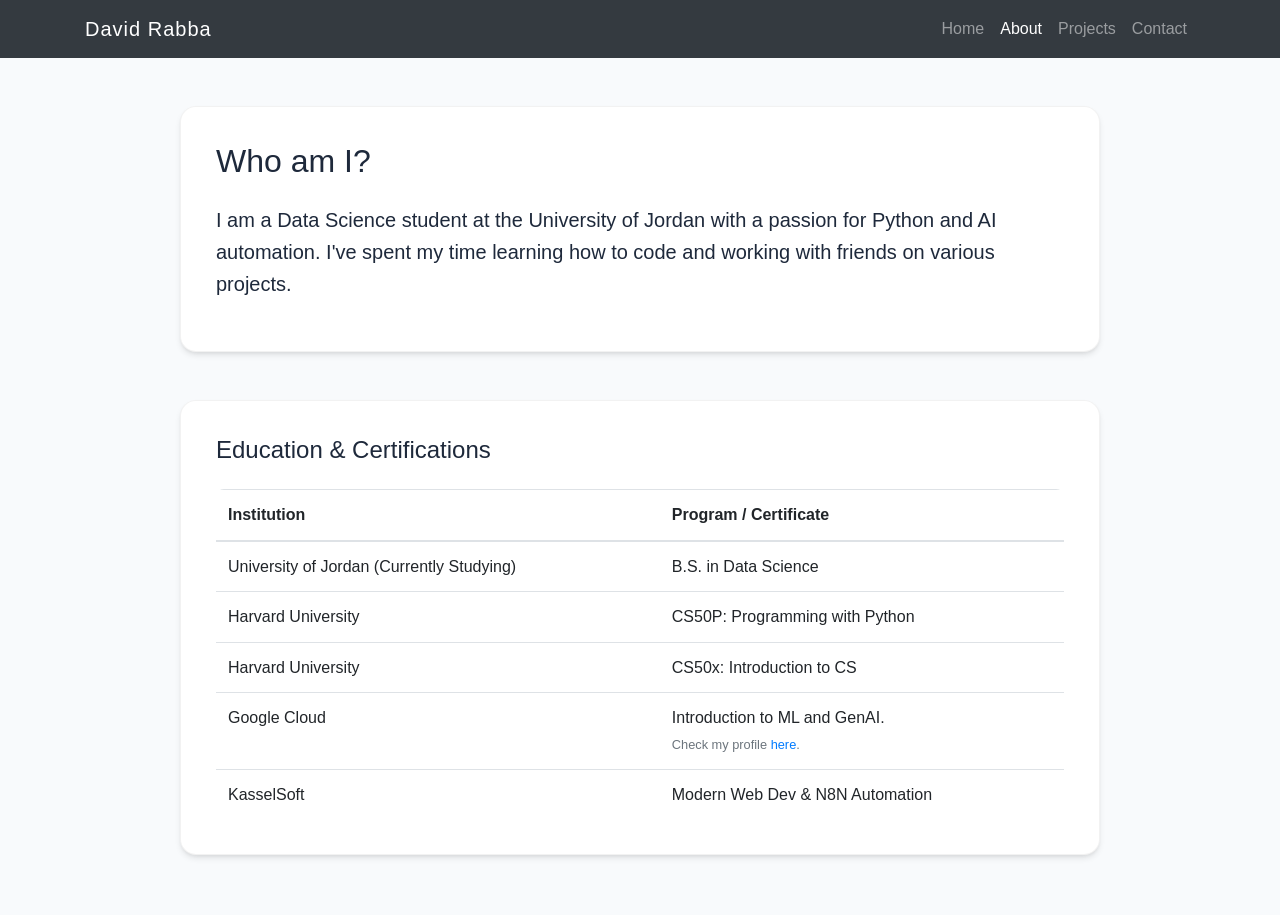
==== about.html @ 77c3aafe "Initial portfolio commit" ====
<!DOCTYPE html>
<html lang="en">

<head>
    <meta charset="UTF-8">
    <meta name="viewport" content="width=device-width, initial-scale=1.0">
    <link rel="stylesheet" href="https://cdn.jsdelivr.net/npm/bootstrap@4.5.3/dist/css/bootstrap.min.css">
    <link rel="stylesheet" href="https://cdnjs.cloudflare.com/ajax/libs/animate.css/4.1.1/animate.min.css" />
    <link rel="stylesheet" href="styles.css">
    <title>About Me</title>
</head>

<body>

    <nav class="navbar navbar-expand-lg navbar-dark bg-dark">
        <div class="container">
            <a class="navbar-brand" href="index.html">David Rabba</a>
            <div class="navbar-nav">
                <a class="nav-link" href="index.html">Home</a>
                <a class="nav-link active" href="about.html">About</a>
                <a class="nav-link" href="projects.html">Projects</a>
                <a class="nav-link" href="contact.html">Contact</a>
            </div>
        </div>
    </nav>

    <main class="container mt-5">
        <div class="row justify-content-center">
            <div class="col-lg-10">
                <div class="custom-box mb-5 animate__animated animate__fadeIn">
                    <h2 class="animate__animated animate__backInLeft text-gradient mb-4">Who am I?</h2>
                    <p class="animate__animated animate__fadeIn animate__delay-1s lead">
                        I am a <strong>Data Science</strong> student at the University of Jordan with a passion for
                        Python and AI automation.
                        I've spent my time learning how to code and working with friends on various projects.
                    </p>
                </div>

                <div class="custom-box animate__animated animate__fadeIn animate__delay-1s">
                    <h4 class="mb-4 text-gradient">Education & Certifications</h4>
                    <div class="table-container animate__animated animate__zoomIn animate__delay-2s">
                        <table class="table">
                            <thead>
                                <tr>
                                    <th>Institution</th>
                                    <th>Program / Certificate</th>
                                </tr>
                            </thead>
                            <tbody>
                                <tr>
                                    <td>University of Jordan (Currently Studying)</td>
                                    <td>B.S. in Data Science</td>
                                </tr>
                                <tr>
                                    <td>Harvard University</td>
                                    <td>CS50P: Programming with Python</td>
                                </tr>
                                <tr>
                                    <td>Harvard University</td>
                                    <td>CS50x: Introduction to CS</td>
                                </tr>
                                <tr>
                                    <td>Google Cloud</td>
                                    <td>
                                        Introduction to ML and GenAI. <br>
                                        <small class="text-muted">Check my profile <a
                                                href="https://www.skills.google/public_profiles/e2d30fef-a73b-44b4-a0dd-d8579e899d25"
                                                target="_blank">here</a>.</small>
                                    </td>
                                </tr>
                                <tr>
                                    <td>KasselSoft</td>
                                    <td>Modern Web Dev & N8N Automation</td>
                                </tr>
                            </tbody>
                        </table>
                    </div>
                </div>
            </div>
        </div>
    </main>

</body>

</html>
---- styles.css ----
/*i really like these fonts makes the site look clean*/
body {
    font-family: 'Inter', 'Segoe UI', Roboto, sans-serif;
    background-color: #f8fafc;
    color: #1e293b;
    padding-bottom: 60px;
    line-height: 1.6;
}

.navbar-brand {
    letter-spacing: 1px;
}

/*some modifications for jumbotron */
.jumbotron {
    background: white !important;
    border-bottom: 2px solid #e9ecef;
    margin-bottom: 40px;
}

/*hover animations*/
.custom-box {
    background: white;
    padding: 35px;
    border-radius: 16px;
    border: 1px solid rgba(0, 0, 0, 0.05);
    box-shadow: 0 4px 6px -1px rgba(0, 0, 0, 0.1), 0 2px 4px -1px rgba(0, 0, 0, 0.06);
    transition: all 0.3s cubic-bezier(0.4, 0, 0.2, 1);
}

.custom-box:hover {
    transform: translateY(-8px);
    border-color: #007bff;
    box-shadow: 0 20px 25px -5px rgba(0, 0, 0, 0.1), 0 10px 10px -5px rgba(0, 0, 0, 0.04);
}

/*i'm really happy with the animations honestly they look so good*/
.table {
    margin-bottom: 0;
    background: white;
    border-radius: 8px;
    /*i thought about using auto but for now this is just a simple pc/laptop website*/
    overflow: hidden;
}

/* animation that i found here: https://prismic.io/blog/css-animation-examples*/
.flip-container {
    height: 60px;
    overflow: hidden;
    display: flex;
    justify-content: center;
    align-items: center;
    margin-top: 2rem;
}

.flip-inner {
    height: 50px;
    text-align: center;
}

.flip-inner>div {
    display: block;
    height: 50px;
    margin-bottom: 50px;
    font-size: 2.2rem;
    font-weight: 300;
    color: #6c757d;
}

.flip-inner>div:first-child {
    animation: flip-rotate 18s cubic-bezier(0.23, 1, 0.32, 1) infinite;
}

.quote-word {
    padding: 0;
    display: inline-block;
}

@keyframes flip-rotate {
    0% {
        margin-top: 0px;
    }

    15% {
        margin-top: 0px;
    }

    20% {
        margin-top: -100px;
    }

    35% {
        margin-top: -100px;
    }

    40% {
        margin-top: -200px;
    }

    55% {
        margin-top: -200px;
    }

    60% {
        margin-top: -300px;
    }

    75% {
        margin-top: -300px;
    }

    80% {
        margin-top: -400px;
    }

    95% {
        margin-top: -400px;
    }

    100% {
        margin-top: -500px;
    }
}

@media (max-width: 768px) {
    .flip-inner>div {
        font-size: 1.5rem;
    }
}
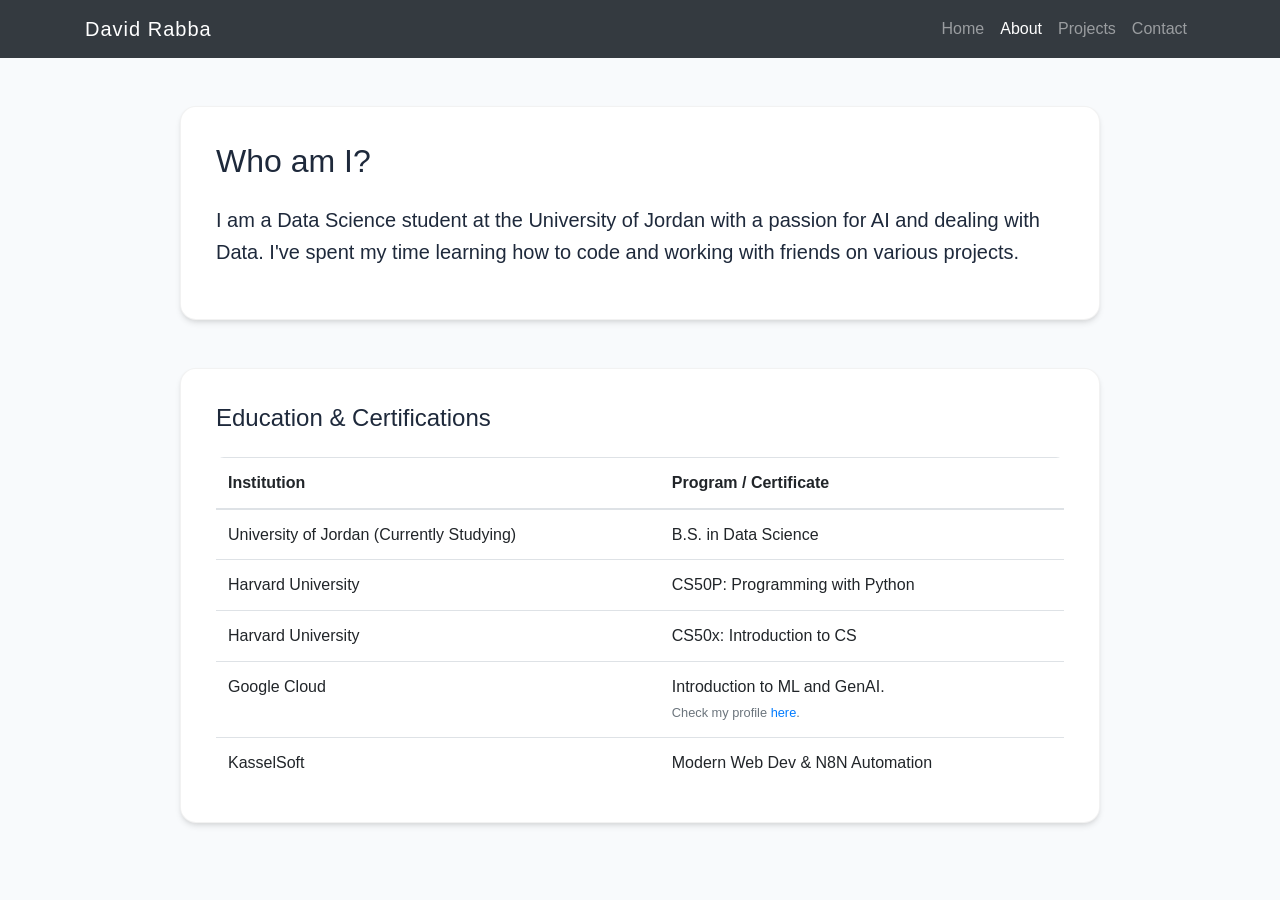
==== commit 2d887f2d: "Update about.html" ====
--- a/about.html
+++ b/about.html
@@ -31,7 +31,7 @@
                     <h2 class="animate__animated animate__backInLeft text-gradient mb-4">Who am I?</h2>
                     <p class="animate__animated animate__fadeIn animate__delay-1s lead">
                         I am a <strong>Data Science</strong> student at the University of Jordan with a passion for
-                        Python and AI automation.
+                        AI and dealing with Data.
                         I've spent my time learning how to code and working with friends on various projects.
                     </p>
                 </div>
@@ -82,4 +82,4 @@
 
 </body>
 
-</html>+</html>
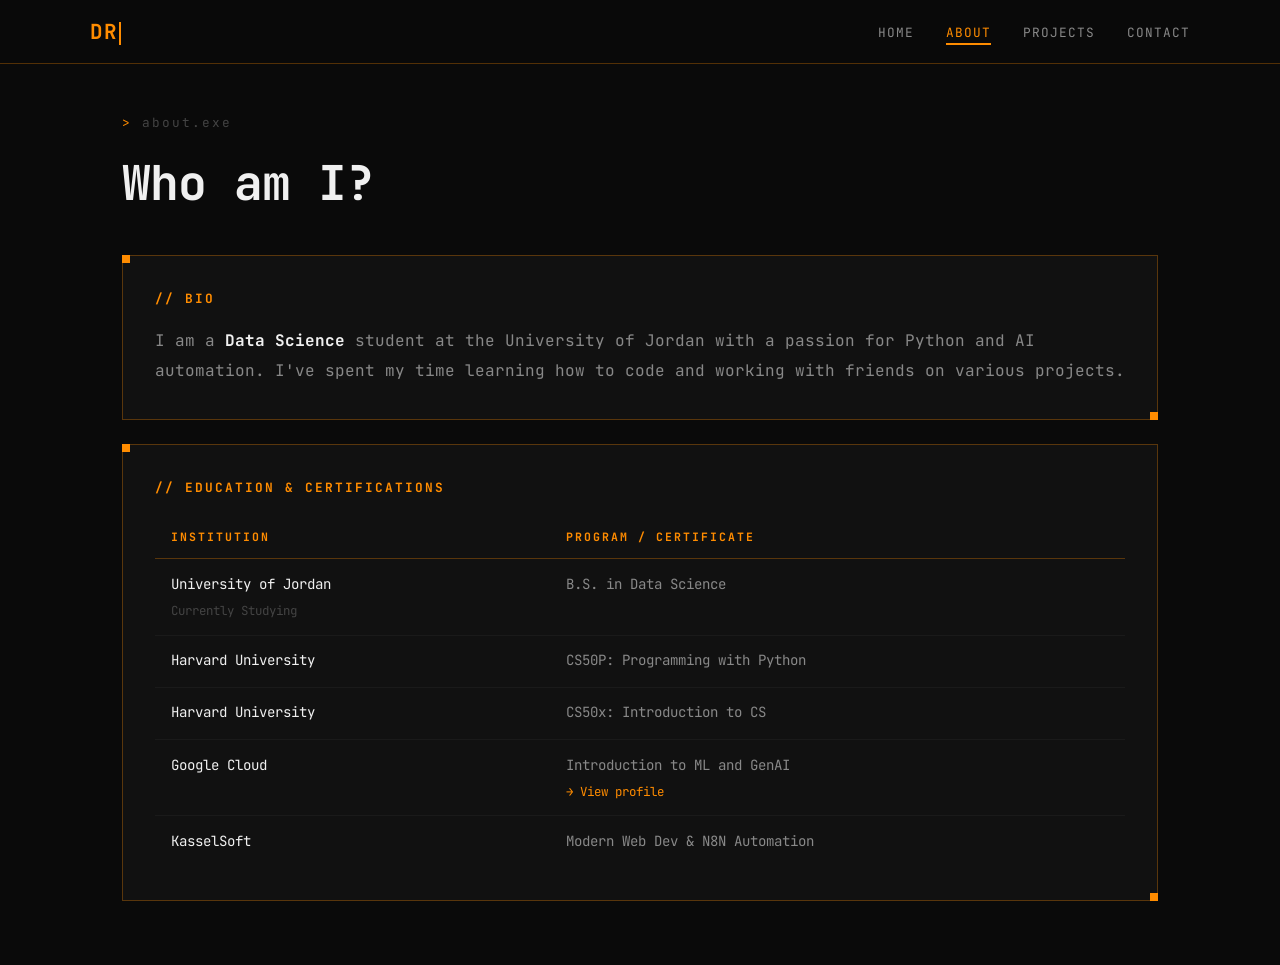
==== commit 780e90ad: "Redesign: pixel x minimalism theme — dark mode, amber accents, terminal hero, pixel cards, DR_ logo" ====
--- a/about.html
+++ b/about.html
@@ -1,85 +1,90 @@
 <!DOCTYPE html>
 <html lang="en">
-
 <head>
     <meta charset="UTF-8">
     <meta name="viewport" content="width=device-width, initial-scale=1.0">
-    <link rel="stylesheet" href="https://cdn.jsdelivr.net/npm/bootstrap@4.5.3/dist/css/bootstrap.min.css">
-    <link rel="stylesheet" href="https://cdnjs.cloudflare.com/ajax/libs/animate.css/4.1.1/animate.min.css" />
+    <meta name="description" content="About David Rabba — Data Science student at the University of Jordan, Harvard CS50 alumni, Google Cloud certified.">
+    <link rel="preconnect" href="https://fonts.googleapis.com">
+    <link rel="preconnect" href="https://fonts.gstatic.com" crossorigin>
+    <link href="https://fonts.googleapis.com/css2?family=JetBrains+Mono:wght@300;400;500;700&display=swap" rel="stylesheet">
     <link rel="stylesheet" href="styles.css">
-    <title>About Me</title>
+    <title>DR_ — About</title>
 </head>
+<body>
+    <canvas id="cursor-canvas"></canvas>
 
-<body>
-
-    <nav class="navbar navbar-expand-lg navbar-dark bg-dark">
-        <div class="container">
-            <a class="navbar-brand" href="index.html">David Rabba</a>
-            <div class="navbar-nav">
-                <a class="nav-link" href="index.html">Home</a>
-                <a class="nav-link active" href="about.html">About</a>
-                <a class="nav-link" href="projects.html">Projects</a>
-                <a class="nav-link" href="contact.html">Contact</a>
-            </div>
+    <nav class="navbar">
+        <div class="navbar-inner">
+            <a href="index.html" class="nav-logo">DR<span class="cursor"></span></a>
+            <ul class="nav-links">
+                <li><a href="index.html">Home</a></li>
+                <li><a href="about.html" class="active">About</a></li>
+                <li><a href="projects.html">Projects</a></li>
+                <li><a href="contact.html">Contact</a></li>
+            </ul>
         </div>
     </nav>
 
-    <main class="container mt-5">
-        <div class="row justify-content-center">
-            <div class="col-lg-10">
-                <div class="custom-box mb-5 animate__animated animate__fadeIn">
-                    <h2 class="animate__animated animate__backInLeft text-gradient mb-4">Who am I?</h2>
-                    <p class="animate__animated animate__fadeIn animate__delay-1s lead">
-                        I am a <strong>Data Science</strong> student at the University of Jordan with a passion for
-                        AI and dealing with Data.
-                        I've spent my time learning how to code and working with friends on various projects.
-                    </p>
-                </div>
+    <main class="container page-enter">
+        <div class="page-header">
+            <p class="prompt"><span>></span> about.exe</p>
+            <h1>Who am I?</h1>
+        </div>
 
-                <div class="custom-box animate__animated animate__fadeIn animate__delay-1s">
-                    <h4 class="mb-4 text-gradient">Education & Certifications</h4>
-                    <div class="table-container animate__animated animate__zoomIn animate__delay-2s">
-                        <table class="table">
-                            <thead>
-                                <tr>
-                                    <th>Institution</th>
-                                    <th>Program / Certificate</th>
-                                </tr>
-                            </thead>
-                            <tbody>
-                                <tr>
-                                    <td>University of Jordan (Currently Studying)</td>
-                                    <td>B.S. in Data Science</td>
-                                </tr>
-                                <tr>
-                                    <td>Harvard University</td>
-                                    <td>CS50P: Programming with Python</td>
-                                </tr>
-                                <tr>
-                                    <td>Harvard University</td>
-                                    <td>CS50x: Introduction to CS</td>
-                                </tr>
-                                <tr>
-                                    <td>Google Cloud</td>
-                                    <td>
-                                        Introduction to ML and GenAI. <br>
-                                        <small class="text-muted">Check my profile <a
-                                                href="https://www.skills.google/public_profiles/e2d30fef-a73b-44b4-a0dd-d8579e899d25"
-                                                target="_blank">here</a>.</small>
-                                    </td>
-                                </tr>
-                                <tr>
-                                    <td>KasselSoft</td>
-                                    <td>Modern Web Dev & N8N Automation</td>
-                                </tr>
-                            </tbody>
-                        </table>
-                    </div>
-                </div>
+        <div class="about-grid">
+
+            <div class="pixel-card">
+                <h2>// bio</h2>
+                <p>
+                    I am a <strong>Data Science</strong> student at the University of Jordan
+                    with a passion for Python and AI automation.
+                    I've spent my time learning how to code and working with friends on various projects.
+                </p>
             </div>
+
+            <div class="pixel-card">
+                <h2>// education &amp; certifications</h2>
+                <table class="pixel-table">
+                    <thead>
+                        <tr>
+                            <th>Institution</th>
+                            <th>Program / Certificate</th>
+                        </tr>
+                    </thead>
+                    <tbody>
+                        <tr>
+                            <td>
+                                University of Jordan
+                                <small>Currently Studying</small>
+                            </td>
+                            <td>B.S. in Data Science</td>
+                        </tr>
+                        <tr>
+                            <td>Harvard University</td>
+                            <td>CS50P: Programming with Python</td>
+                        </tr>
+                        <tr>
+                            <td>Harvard University</td>
+                            <td>CS50x: Introduction to CS</td>
+                        </tr>
+                        <tr>
+                            <td>Google Cloud</td>
+                            <td>
+                                Introduction to ML and GenAI
+                                <small><a href="https://www.skills.google/public_profiles/e2d30fef-a73b-44b4-a0dd-d8579e899d25" target="_blank">→ View profile</a></small>
+                            </td>
+                        </tr>
+                        <tr>
+                            <td>KasselSoft</td>
+                            <td>Modern Web Dev &amp; N8N Automation</td>
+                        </tr>
+                    </tbody>
+                </table>
+            </div>
+
         </div>
     </main>
 
+    <script src="script.js"></script>
 </body>
-
-</html>
+</html>
--- a/styles.css
+++ b/styles.css
@@ -1,129 +1,288 @@
-/*i really like these fonts makes the site look clean*/
+/* ============================================
+   DR_ Portfolio — Design System
+   Theme: Retro Pixel × Modern Minimalism
+   ============================================ */
+
+@import url('https://fonts.googleapis.com/css2?family=JetBrains+Mono:ital,wght@0,300;0,400;0,500;0,700;1,300&display=swap');
+
+/* --- Variables --- */
+:root {
+    --bg: #0a0a0a;
+    --surface: #111111;
+    --accent: #FF8C00;
+    --accent-dim: rgba(255, 140, 0, 0.12);
+    --accent-border: rgba(255, 140, 0, 0.3);
+    --text: #F0F0F0;
+    --text-muted: #888888;
+    --text-dim: #444444;
+    --success: #4ade80;
+    --danger: #f87171;
+    --font: 'JetBrains Mono', 'Courier New', monospace;
+    --nav-height: 64px;
+}
+
+/* --- Reset --- */
+*, *::before, *::after { box-sizing: border-box; margin: 0; padding: 0; }
+html { scroll-behavior: smooth; }
 body {
-    font-family: 'Inter', 'Segoe UI', Roboto, sans-serif;
-    background-color: #f8fafc;
-    color: #1e293b;
-    padding-bottom: 60px;
-    line-height: 1.6;
-}
-
-.navbar-brand {
-    letter-spacing: 1px;
-}
-
-/*some modifications for jumbotron */
-.jumbotron {
-    background: white !important;
-    border-bottom: 2px solid #e9ecef;
-    margin-bottom: 40px;
-}
-
-/*hover animations*/
-.custom-box {
-    background: white;
-    padding: 35px;
-    border-radius: 16px;
-    border: 1px solid rgba(0, 0, 0, 0.05);
-    box-shadow: 0 4px 6px -1px rgba(0, 0, 0, 0.1), 0 2px 4px -1px rgba(0, 0, 0, 0.06);
-    transition: all 0.3s cubic-bezier(0.4, 0, 0.2, 1);
-}
-
-.custom-box:hover {
-    transform: translateY(-8px);
-    border-color: #007bff;
-    box-shadow: 0 20px 25px -5px rgba(0, 0, 0, 0.1), 0 10px 10px -5px rgba(0, 0, 0, 0.04);
-}
-
-/*i'm really happy with the animations honestly they look so good*/
-.table {
-    margin-bottom: 0;
-    background: white;
-    border-radius: 8px;
-    /*i thought about using auto but for now this is just a simple pc/laptop website*/
-    overflow: hidden;
-}
-
-/* animation that i found here: https://prismic.io/blog/css-animation-examples*/
-.flip-container {
-    height: 60px;
-    overflow: hidden;
-    display: flex;
-    justify-content: center;
-    align-items: center;
-    margin-top: 2rem;
-}
-
-.flip-inner {
-    height: 50px;
-    text-align: center;
-}
-
-.flip-inner>div {
-    display: block;
-    height: 50px;
-    margin-bottom: 50px;
-    font-size: 2.2rem;
-    font-weight: 300;
-    color: #6c757d;
-}
-
-.flip-inner>div:first-child {
+    font-family: var(--font);
+    background-color: var(--bg);
+    color: var(--text);
+    line-height: 1.7;
+    min-height: 100vh;
+    overflow-x: hidden;
+}
+a { color: var(--accent); text-decoration: none; transition: color 0.2s; }
+a:hover { color: #ffaa44; }
+
+/* --- Cursor Trail Canvas --- */
+#cursor-canvas {
+    position: fixed; top: 0; left: 0;
+    width: 100%; height: 100%;
+    pointer-events: none; z-index: 9999;
+}
+
+/* --- Navbar --- */
+.navbar {
+    position: sticky; top: 0; z-index: 1000;
+    height: var(--nav-height);
+    display: flex; align-items: center;
+    padding: 0 2rem;
+    background: rgba(10, 10, 10, 0.92);
+    backdrop-filter: blur(12px);
+    border-bottom: 1px solid var(--accent-border);
+}
+.navbar-inner {
+    width: 100%; max-width: 1100px; margin: 0 auto;
+    display: flex; align-items: center; justify-content: space-between;
+}
+.nav-logo {
+    font-size: 1.3rem; font-weight: 700;
+    color: var(--accent); letter-spacing: 2px; text-decoration: none;
+}
+.nav-logo .cursor {
+    display: inline-block; width: 2px; height: 1.1em;
+    background: var(--accent); margin-left: 1px;
+    vertical-align: text-bottom;
+    animation: blink 1s step-end infinite;
+}
+@keyframes blink { 0%, 100% { opacity: 1; } 50% { opacity: 0; } }
+
+.nav-links { display: flex; gap: 2rem; list-style: none; }
+.nav-links a {
+    color: var(--text-muted); font-size: 0.8rem;
+    letter-spacing: 1px; text-transform: uppercase;
+    text-decoration: none; transition: color 0.2s;
+    position: relative; padding-bottom: 4px;
+}
+.nav-links a::after {
+    content: ''; position: absolute; bottom: 0; left: 0;
+    width: 0; height: 2px; background: var(--accent); transition: width 0.3s;
+}
+.nav-links a:hover, .nav-links a.active { color: var(--accent); }
+.nav-links a:hover::after, .nav-links a.active::after { width: 100%; }
+
+/* --- Page fade-in --- */
+@keyframes fadeIn {
+    from { opacity: 0; transform: translateY(14px); }
+    to   { opacity: 1; transform: translateY(0); }
+}
+.page-enter { animation: fadeIn 0.5s ease forwards; }
+
+/* --- Container --- */
+.container { max-width: 1100px; margin: 0 auto; padding: 0 2rem; }
+
+/* --- Page Header --- */
+.page-header { padding: 3rem 0 2rem; }
+.page-header .prompt { color: var(--text-dim); font-size: 0.8rem; letter-spacing: 2px; margin-bottom: 0.5rem; }
+.page-header .prompt span { color: var(--accent); }
+.page-header h1 {
+    font-size: clamp(2rem, 5vw, 3rem); font-weight: 700;
+    letter-spacing: -1px; color: var(--text);
+}
+
+/* ============================================
+   PIXEL CARD (shared)
+   ============================================ */
+.pixel-card {
+    background: var(--surface);
+    border: 1px solid var(--accent-border);
+    padding: 2rem;
+    transition: transform 0.1s ease, border-color 0.2s, box-shadow 0.2s;
+    position: relative;
+}
+.pixel-card::before {
+    content: ''; position: absolute; top: -1px; left: -1px;
+    width: 8px; height: 8px; background: var(--accent);
+}
+.pixel-card::after {
+    content: ''; position: absolute; bottom: -1px; right: -1px;
+    width: 8px; height: 8px; background: var(--accent);
+}
+.pixel-card:hover {
+    transform: translate(-2px, -2px);
+    border-color: var(--accent);
+    box-shadow: 4px 4px 0 var(--accent);
+}
+
+/* ============================================
+   TERMINAL (shared)
+   ============================================ */
+.terminal {
+    background: #0d0d0d;
+    border: 1px solid var(--accent-border);
+    box-shadow: 0 0 40px rgba(255,140,0,0.06);
+}
+.terminal-bar {
+    background: #1a1a1a;
+    padding: 0.6rem 1rem;
+    display: flex; align-items: center; gap: 0.5rem;
+    border-bottom: 1px solid var(--accent-border);
+}
+.terminal-dot { width: 10px; height: 10px; }
+.terminal-dot.red    { background: #ff5f57; }
+.terminal-dot.yellow { background: #febc2e; }
+.terminal-dot.green  { background: #28c840; }
+.terminal-title {
+    font-size: 0.72rem; color: var(--text-dim);
+    margin: 0 auto; letter-spacing: 1px;
+}
+.terminal-body { padding: 1.5rem; font-size: 0.88rem; line-height: 2.1; }
+.terminal-line { display: block; opacity: 0; }
+.terminal-line.cmd     { color: var(--accent); }
+.terminal-line.output  { color: var(--text-muted); padding-left: 1rem; }
+.terminal-line.success { color: var(--success); padding-left: 1rem; }
+.terminal-line.visible { opacity: 1; }
+
+/* ============================================
+   HOME PAGE
+   ============================================ */
+.hero {
+    min-height: calc(100vh - var(--nav-height));
+    display: grid;
+    grid-template-columns: 1fr 1fr;
+    align-items: center; gap: 4rem;
+    padding: 4rem 2rem;
+    max-width: 1100px; margin: 0 auto;
+}
+.hero-left .greeting {
+    font-size: 0.8rem; color: var(--accent);
+    letter-spacing: 3px; text-transform: uppercase; margin-bottom: 1rem;
+}
+.hero-left h1 {
+    font-size: clamp(2.5rem, 5vw, 4rem);
+    font-weight: 700; line-height: 1.05; letter-spacing: -2px;
+    min-height: 1.2em;
+}
+.hero-left h1 .cursor {
+    display: inline-block; width: 3px; height: 0.85em;
+    background: var(--accent); animation: blink 0.8s step-end infinite;
+    margin-left: 2px; vertical-align: baseline;
+}
+.hero-left .subtitle {
+    font-size: 0.95rem; color: var(--text-muted);
+    margin-top: 1rem; letter-spacing: 1px;
+}
+
+/* Hello World flip */
+.flip-container { height: 44px; overflow: hidden; margin-top: 1.5rem; }
+.flip-inner { height: 44px; }
+.flip-inner > div {
+    display: block; height: 44px; margin-bottom: 44px;
+    font-size: 1.3rem; font-weight: 300; color: var(--text-muted);
+}
+.flip-inner > div:first-child {
     animation: flip-rotate 18s cubic-bezier(0.23, 1, 0.32, 1) infinite;
 }
-
-.quote-word {
-    padding: 0;
-    display: inline-block;
-}
-
 @keyframes flip-rotate {
-    0% {
-        margin-top: 0px;
-    }
-
-    15% {
-        margin-top: 0px;
-    }
-
-    20% {
-        margin-top: -100px;
-    }
-
-    35% {
-        margin-top: -100px;
-    }
-
-    40% {
-        margin-top: -200px;
-    }
-
-    55% {
-        margin-top: -200px;
-    }
-
-    60% {
-        margin-top: -300px;
-    }
-
-    75% {
-        margin-top: -300px;
-    }
-
-    80% {
-        margin-top: -400px;
-    }
-
-    95% {
-        margin-top: -400px;
-    }
-
-    100% {
-        margin-top: -500px;
-    }
-}
-
+    0%   { margin-top: 0;     } 15%  { margin-top: 0;     }
+    20%  { margin-top: -88px; } 35%  { margin-top: -88px; }
+    40%  { margin-top: -176px;} 55%  { margin-top: -176px;}
+    60%  { margin-top: -264px;} 75%  { margin-top: -264px;}
+    80%  { margin-top: -352px;} 95%  { margin-top: -352px;}
+    100% { margin-top: -440px;}
+}
+
+/* ============================================
+   ABOUT PAGE
+   ============================================ */
+.about-grid { display: grid; gap: 1.5rem; padding-bottom: 4rem; }
+.about-grid .pixel-card h2 {
+    color: var(--accent); font-size: 0.8rem;
+    letter-spacing: 2px; text-transform: uppercase; margin-bottom: 1rem;
+}
+.about-grid .pixel-card p { color: var(--text-muted); line-height: 1.9; }
+.about-grid .pixel-card p strong { color: var(--text); }
+
+.pixel-table { width: 100%; border-collapse: collapse; font-size: 0.88rem; }
+.pixel-table th {
+    text-align: left; color: var(--accent);
+    font-size: 0.72rem; letter-spacing: 2px; text-transform: uppercase;
+    padding: 0.75rem 1rem; border-bottom: 1px solid var(--accent-border);
+}
+.pixel-table td {
+    padding: 0.85rem 1rem;
+    border-bottom: 1px solid rgba(255,255,255,0.04);
+    color: var(--text-muted); vertical-align: top;
+}
+.pixel-table tr:last-child td { border-bottom: none; }
+.pixel-table td:first-child { color: var(--text); }
+.pixel-table small { color: var(--text-dim); font-size: 0.78rem; display: block; margin-top: 0.2rem; }
+
+/* ============================================
+   PROJECTS PAGE
+   ============================================ */
+.projects-grid {
+    display: grid; grid-template-columns: 1fr 1fr;
+    gap: 1.5rem; padding-bottom: 4rem;
+}
+.project-card h3 { font-size: 1.15rem; color: var(--text); margin-bottom: 0.75rem; }
+.project-card p  { color: var(--text-muted); font-size: 0.88rem; line-height: 1.8; margin-bottom: 1.25rem; }
+.project-tags { display: flex; flex-wrap: wrap; gap: 0.5rem; margin-bottom: 1.5rem; }
+.tag {
+    font-size: 0.68rem; letter-spacing: 1px; text-transform: uppercase;
+    color: var(--accent); border: 1px solid var(--accent-border); padding: 0.2rem 0.6rem;
+}
+.btn-pixel {
+    display: inline-block; color: var(--accent); border: 1px solid var(--accent);
+    padding: 0.5rem 1.25rem; font-family: var(--font); font-size: 0.82rem;
+    letter-spacing: 1px; cursor: pointer; background: transparent;
+    transition: background 0.2s, color 0.2s; text-decoration: none;
+}
+.btn-pixel:hover { background: var(--accent); color: var(--bg); }
+
+/* ============================================
+   CONTACT PAGE
+   ============================================ */
+.contact-grid { display: grid; grid-template-columns: 1fr 1fr; gap: 2rem; padding-bottom: 4rem; }
+.contact-info-line { line-height: 2.2; }
+.info-cmd { color: var(--accent); }
+.info-val { color: var(--text-muted); padding-left: 1rem; display: block; }
+.info-val a { color: var(--text-muted); }
+.info-val a:hover { color: var(--accent); }
+
+.form-group { margin-bottom: 1.25rem; }
+.form-group label {
+    display: block; font-size: 0.72rem; letter-spacing: 2px;
+    text-transform: uppercase; color: var(--accent); margin-bottom: 0.5rem;
+}
+.form-group input, .form-group textarea {
+    width: 100%; background: var(--surface); border: 1px solid var(--accent-border);
+    color: var(--text); font-family: var(--font); font-size: 0.88rem;
+    padding: 0.75rem 1rem; outline: none; transition: border-color 0.2s;
+    resize: vertical; border-radius: 0;
+}
+.form-group input:focus, .form-group textarea:focus { border-color: var(--accent); }
+.form-group input::placeholder, .form-group textarea::placeholder { color: var(--text-dim); }
+#form-status { font-size: 0.85rem; margin-top: 0.75rem; text-align: center; }
+.text-success { color: var(--success); }
+.text-danger  { color: var(--danger); }
+
+/* ============================================
+   RESPONSIVE
+   ============================================ */
 @media (max-width: 768px) {
-    .flip-inner>div {
-        font-size: 1.5rem;
-    }
+    .hero { grid-template-columns: 1fr; gap: 2rem; padding: 2rem 1rem; min-height: auto; }
+    .projects-grid, .contact-grid { grid-template-columns: 1fr; }
+    .nav-links { gap: 1rem; }
 }
